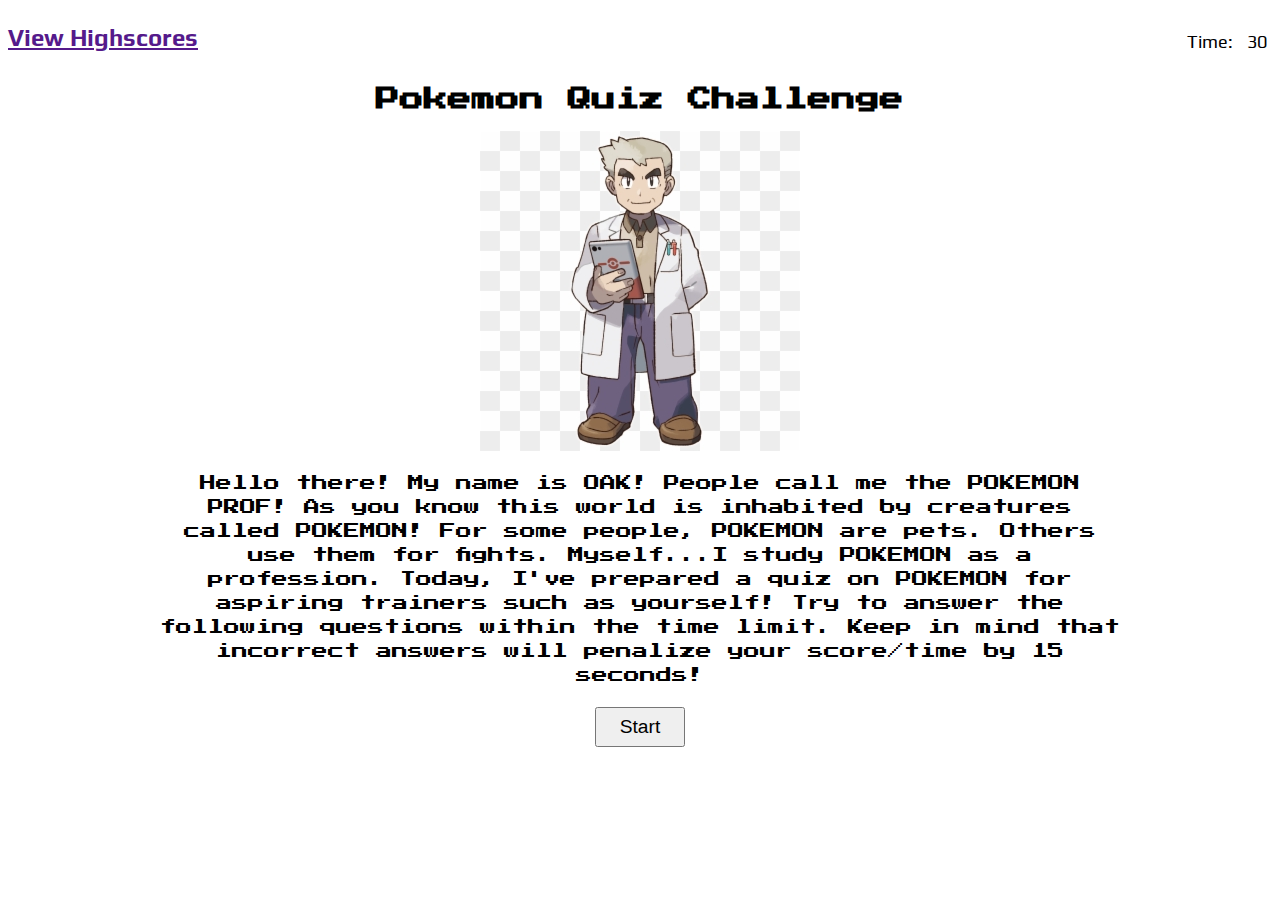
==== index.html @ 79b7d0b7 "updates1" ====
<!DOCTYPE html>
<html>
  <head>
    <title>Pokemon Quiz Homepage</title>
    <meta charset="UTF-8" />
    <meta name="viewport" content="width=device-width, initial-scale=1" />
    <link rel="stylesheet" type="text/css" href="./Assets/css/style.css" />
  </head>

  <body class="home">
    <div class="header">
      <h1><a href="">View Highscores</a></h1>
      <div class="timer-container">
        <p id="countdown">Time:</p>
        <p id="timer">30</p>
      </div>
    </div>
  </body>
  <main>
    <div class="quiz-container">
      <h2 class="title">Pokemon Quiz Challenge</h2>
      <img src="./Assets/oaksprite.png" alt="An image of Professor Oak." />
      <div class="intro">
        Hello there! My name is OAK! People call me the POKEMON PROF! As you
        know this world is inhabited by creatures called POKEMON! For some
        people, POKEMON are pets. Others use them for fights. Myself...I study
        POKEMON as a profession. Today, I've prepared a quiz on POKEMON for
        aspiring trainers such as yourself! Try to answer the following
        questions within the time limit. Keep in mind that incorrect answers
        will penalize your score/time by 15 seconds!
      </div>
      <button id="start">Start</button>
    </div>
    <div class="play-container">
      <p id="question"></p>
      <ul class="answers">
        <li class="btn" id="a"></li>
        <li class="btn" id="b"></li>
        <li class="btn" id="c"></li>
        <li class="btn" id="d"></li>
      </ul>
    </div>
  </main>
  <script src="./Assets/js/script.js"></script>
</html>
---- Assets/css/style.css ----
@import url('https://fonts.googleapis.com/css2?family=Press+Start+2P&display=swap');
@import url('https://fonts.googleapis.com/css2?family=Play:wght@400;700&family=Press+Start+2P&display=swap');

body {
    min-height: 100vh;
}

.header {
    font-family: 'Play', sans-serif;
    font-size: 18px;
}

.header h1 {
    width: 50%;
    display: inline-block;
    font-size: 24px;
}

.timer-container {
    float: right;
}

.timer-container p {
    display: inline-block;
    padding: 5px;
}

.quiz-container {
    margin: auto;
    font-family: 'Press Start 2P', cursive;
    width: 80%;
    height: 100px;
    text-align: center;
}

.intro {
    padding: 20px;
    line-height: 1.5em;
}

button {
    width: 90px;
    height: 40px;
}

#start {
    font-size: 1.2em;
    text-align: center;
}

.answers li {
    list-style: none;
}
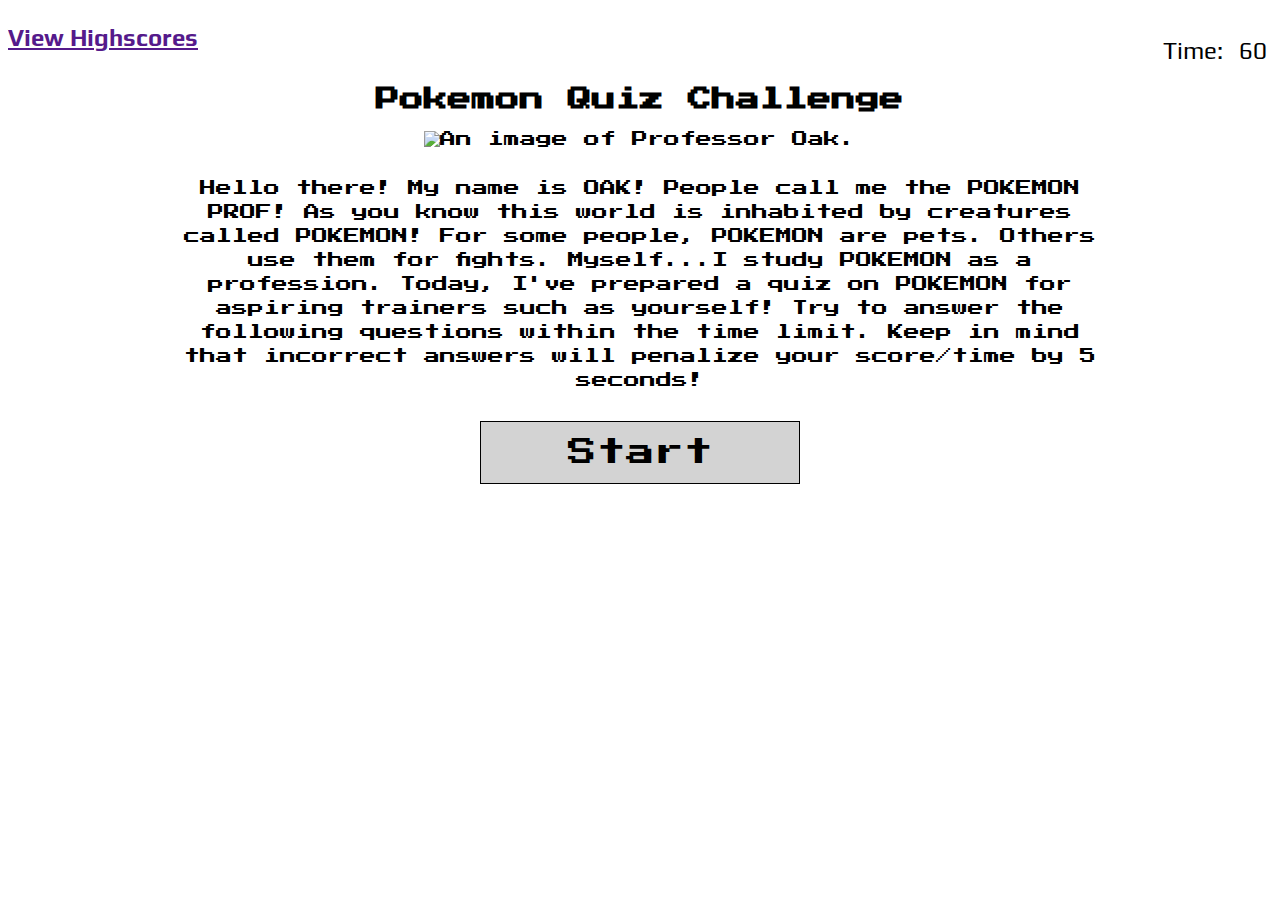
==== commit afbb7315: "functionality added" ====
--- a/index.html
+++ b/index.html
@@ -7,17 +7,17 @@
     <link rel="stylesheet" type="text/css" href="./Assets/css/style.css" />
   </head>
 
-  <body class="home">
+  <main class="home">
     <div class="header">
       <h1><a href="">View Highscores</a></h1>
       <div class="timer-container">
         <p id="countdown">Time:</p>
-        <p id="timer">30</p>
+        <p id="timer">60</p>
       </div>
     </div>
-  </body>
-  <main>
-    <div class="quiz-container">
+  </main>
+  <body>
+    <div class="intro-container">
       <h2 class="title">Pokemon Quiz Challenge</h2>
       <img src="./Assets/oaksprite.png" alt="An image of Professor Oak." />
       <div class="intro">
@@ -27,19 +27,10 @@
         POKEMON as a profession. Today, I've prepared a quiz on POKEMON for
         aspiring trainers such as yourself! Try to answer the following
         questions within the time limit. Keep in mind that incorrect answers
-        will penalize your score/time by 15 seconds!
+        will penalize your score/time by 5 seconds!
       </div>
-      <button id="start">Start</button>
+      <button class="btn" id="startBtn">Start</button>
     </div>
-    <div class="play-container">
-      <p id="question"></p>
-      <ul class="answers">
-        <li class="btn" id="a"></li>
-        <li class="btn" id="b"></li>
-        <li class="btn" id="c"></li>
-        <li class="btn" id="d"></li>
-      </ul>
-    </div>
-  </main>
+  </body>
   <script src="./Assets/js/script.js"></script>
 </html>
--- a/Assets/css/style.css
+++ b/Assets/css/style.css
@@ -1,13 +1,9 @@
 @import url('https://fonts.googleapis.com/css2?family=Press+Start+2P&display=swap');
 @import url('https://fonts.googleapis.com/css2?family=Play:wght@400;700&family=Press+Start+2P&display=swap');
 
-body {
-    min-height: 100vh;
-}
-
 .header {
     font-family: 'Play', sans-serif;
-    font-size: 18px;
+    font-size: 24px;
 }
 
 .header h1 {
@@ -25,29 +21,123 @@
     padding: 5px;
 }
 
-.quiz-container {
+.intro-container {
     margin: auto;
     font-family: 'Press Start 2P', cursive;
     width: 80%;
-    height: 100px;
+    height: 100%;
     text-align: center;
 }
 
 .intro {
-    padding: 20px;
-    line-height: 1.5em;
+    padding: 1.8rem;
+    line-height: 1.5rem;
 }
 
-button {
-    width: 90px;
-    height: 40px;
+.btn {
+    font-size: 1.8rem;
+    font-family: 'Press Start 2P',cursive;
+    padding: 1rem 0;
+    width: 20rem;
+    text-align: center;
+    border: 0.1rem solid black;
+    margin-bottom: 1rem;
+    text-decoration: none;
+    color: black;
+    background-color: lightgray;
 }
 
-#start {
-    font-size: 1.2em;
+.btn:hover {
+    cursor: pointer;
+    box-shadow: 0 0.4rem 1.4rem 0 rgba(54, 54, 54, 0.5);
+}
+
+.btn[disabled]:hover {
+    cursor: not-allowed;
+    box-shadow: none;
+}
+
+/* in quiz.html */
+.play-container {
+    width: 100vw;
+    height: 80vh;
+    display: flex;
+    justify-content: center;
+    align-items: center;
+    max-width: 80rem;
+    margin: 0 auto;
+    padding: 2rem;
+}
+
+.game-container {
+    font-size: 2.4rem;
+    font-family: 'Press Start 2P', cursive;
+    width: 100%;
+    color: black;
+}
+
+.choice-container {
+    display: flex;
+    margin-bottom: 0.5rem;
+    width: 100%;
+    font-size: 1.8rem;
+    font-family: 'Press Start 2P', cursive;
+    border: 0.1rem solid rgba(54, 54, 54, 0.5);
+    color: white;
+    background-color: lightslategray;
+}
+
+.choice-container:hover {
+    cursor: pointer;
+    box-shadow: 0 0.4rem 1.4rem 0 rgba(54, 54, 54, 0.5);
+}
+
+.choice {
+    font-family: 'Press Start 2P', cursive;
+    padding: 1.2rem 1.0rem;
+    background-color: #5cb2fd;
+    border-radius: 15px 50px;
+    color: white;
+}
+
+.choice-text {
+    padding: 1.5rem;
+    width: 100%;
+}
+
+.correct {
+    background-color: #28a745;
+}
+
+.incorrect {
+    background-color: rgb(202, 9, 9);
+}
+
+#hud {
+    display: flex;
+    justify-content: space-between;
+}
+
+.hud-prefix {
+    text-align: center;
+    font-size: 2rem;
+}
+
+.hud-text {
     text-align: center;
 }
 
-.answers li {
-    list-style: none;
+/* in end.html */
+form {
+    width: 100%;
+    display: flex;
+    flex-direction: column;
+    align-items: center;
+}
+
+input {
+    margin-bottom: 1rem;
+    padding: 1.5rem;
+    font-size: 1.2rem;
+    border: solid lightslategray;
 }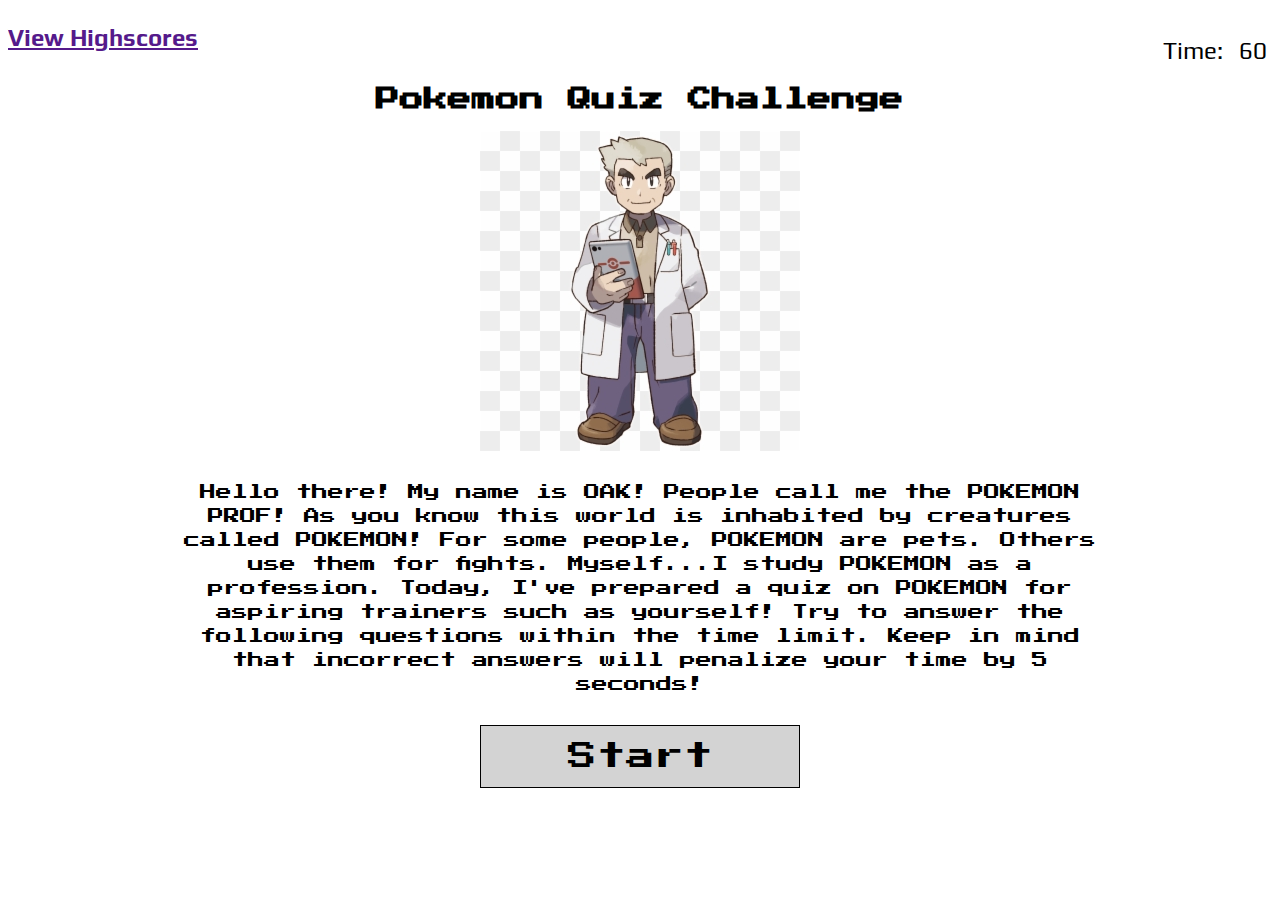
==== commit 8a8d92e5: "readme and other changes" ====
--- a/index.html
+++ b/index.html
@@ -27,7 +27,7 @@
         POKEMON as a profession. Today, I've prepared a quiz on POKEMON for
         aspiring trainers such as yourself! Try to answer the following
         questions within the time limit. Keep in mind that incorrect answers
-        will penalize your score/time by 5 seconds!
+        will penalize your time by 5 seconds!
       </div>
       <button class="btn" id="startBtn">Start</button>
     </div>
